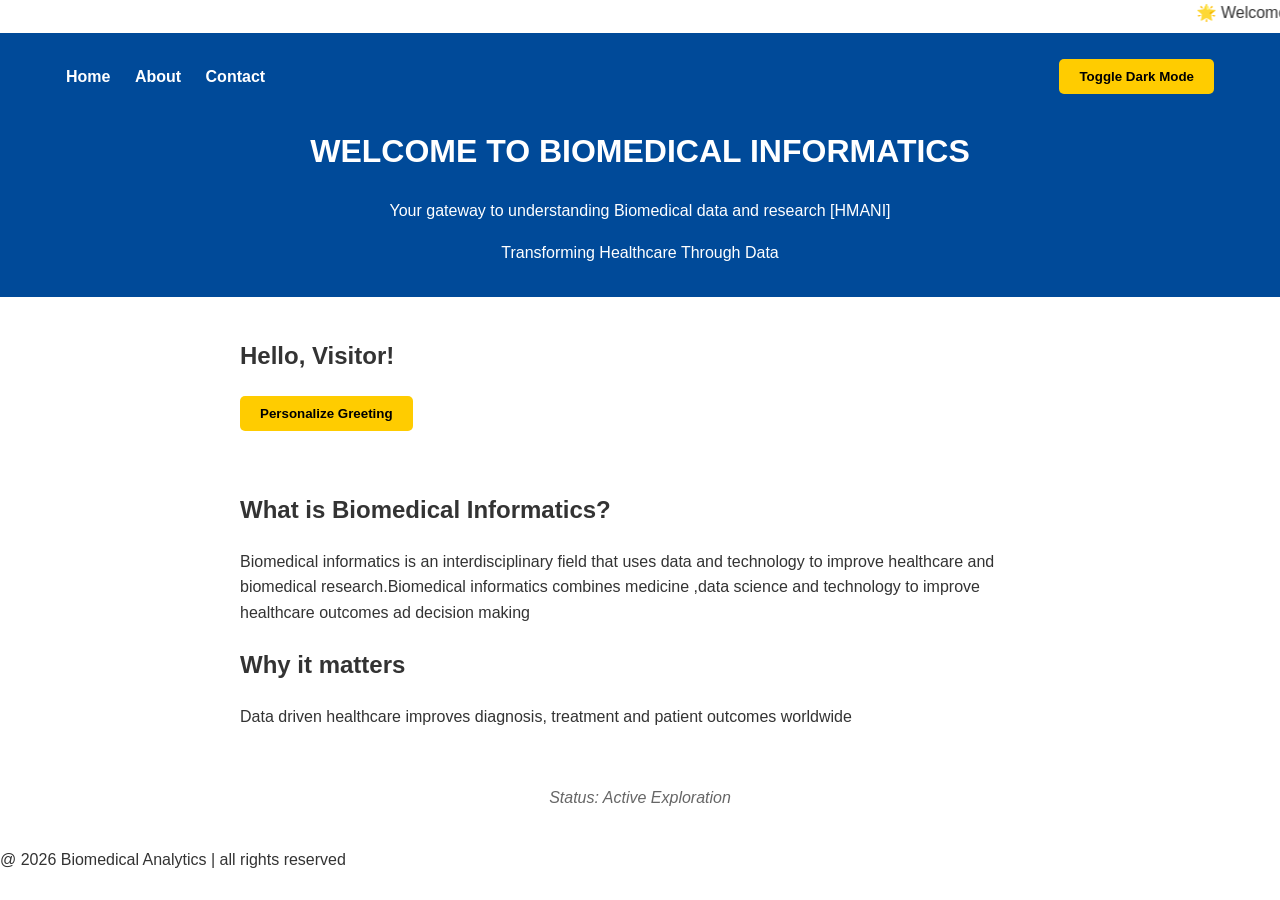
==== index.html @ 9eec1a9b "Add files via upload" ====
<!DOCTYPE html>
<html lang="en">
<head>
  <meta charset="UTF-8">
  <meta name="viewport" content="width=device-width, initial-scale=1.0">
  <title>Biomedical Informatics - Home</title>
  <link rel="stylesheet" href="style.css">
</head>
<body>

  <div class="marquee">
    <marquee behavior="scroll" direction="left" scrollamount="6">
      🌟 Welcome to Biomedical Informatics — Your gateway to understanding biomedical data and research 🌟
    </marquee>
  </div>

  <header>
    <nav class="nav-container">
      <div class="nav-links" id="navLinks">
         <a href="Index.html">Home</a>
        <a href="About.html">About</a>
        <a href="Contact.html">Contact</a>
      </div>
      <button id="themeToggle">Toggle Dark Mode</button>
    </nav>

    <h1 id="mainTitle">WELCOME TO BIOMEDICAL INFORMATICS</h1>
    <p>Your gateway to understanding Biomedical data and research [HMANI]</p>
    <p>Transforming Healthcare Through Data</p>
     </header>

  <div class="section">
    
    <h2 id="welcomeGreeting">Hello, Visitor!</h2> 
    <button id="changeTextBtn">Personalize Greeting</button>
  </div>

  <div class="section">
    <h2>What is Biomedical Informatics?</h2>
    <p>Biomedical informatics is an interdisciplinary field that uses data and technology to improve healthcare and biomedical research.Biomedical informatics combines medicine ,data science and technology to improve healthcare outcomes ad decision making</P>
      <h2>Why it matters</h2>
      <p>Data driven healthcare improves diagnosis, treatment and patient outcomes worldwide </p>
  </div>

  <div id="box1">Status: Active Exploration</div>
 
  <script src="script.js"></script>


    <footer>
      <p>@ 2026 Biomedical Analytics | all rights reserved</p>
    </footer>

    <script>
      function showMessage (){
        alert("Welome to the future of healthcare innovation!");
      }
    </script>

</body>
</html>
---- style.css ----
body {
    font-family: 'Segoe UI', Tahoma, Geneva, Verdana, sans-serif;
    line-height: 1.6;
    margin: 0;
    padding: 0;
    background-color: #ffffff;
    color: #333;
    transition: background 1s, color 1s;
}

body.dark-mode {
    background-color: #121212;
    color: #e0e0e0;
}

header {
    background: #004a99;
    color: white;
    padding: 1rem;
    text-align: center;
}

body.dark-mode header {
    background: #1f1f1f;
}

.nav-container {
    display: flex;
    justify-content: space-between;
    align-items: center;
    padding: 10px 50px;
}

.nav-links a {
    color: white;
    text-decoration: none;
    margin-right: 20px;
    font-weight: bold;
}

.section {
    padding: 20px 50px;
    max-width: 800px;
    margin: auto;
}

button {
    background: #ffcc00;
    border: none;
    padding: 10px 20px;
    cursor: pointer;
    font-weight: bold;
    border-radius: 5px;
}

button:hover {
    background: #e6b800;
}

#box1 {
    text-align: center;
    padding: 20px;
    font-style: italic;
    color: #666;
}

input, textarea {
    width: 100%;
    padding: 8px;
    margin-top: 5px;
}
.page-transition-overlay {
    position: fixed;
    top: 0;
    left: 0;
    width: 100vw;
    height: 100vh;
    background: #004a99; 
    z-index: 9999;
    pointer-events: none;
    border-radius: 50%;
    transform: scale(0) rotate(0deg);
    transition: transform 0.8s ease-in-out, border-radius 0.6s;
}

.page-transition-overlay.active {
    transform: scale(1.5) rotate(360deg);
    border-radius: 0%;
}
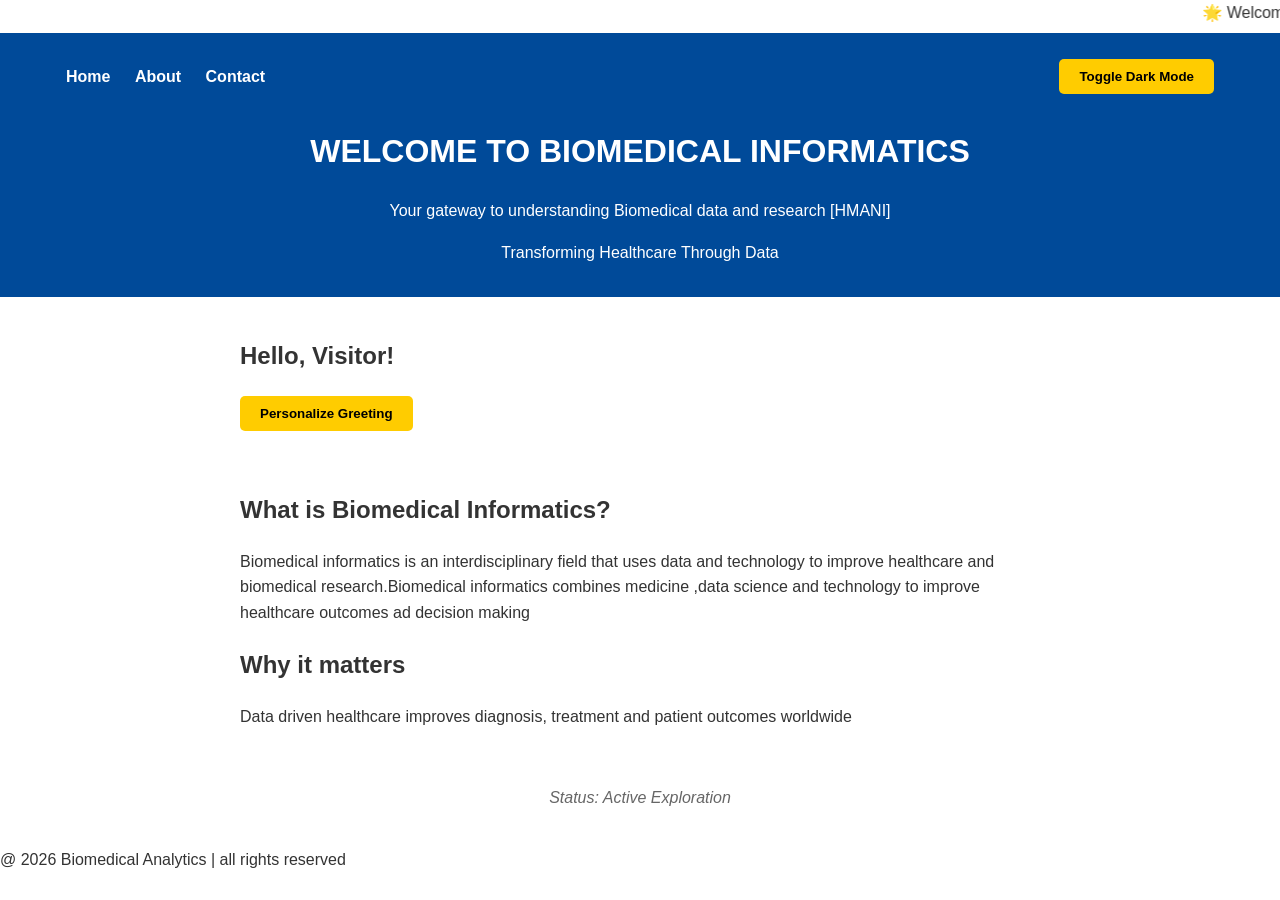
==== commit 4bb394b7: "Update index.html" ====
--- a/index.html
+++ b/index.html
@@ -17,9 +17,9 @@
   <header>
     <nav class="nav-container">
       <div class="nav-links" id="navLinks">
-         <a href="Index.html">Home</a>
-        <a href="About.html">About</a>
-        <a href="Contact.html">Contact</a>
+         <a href="index.html">Home</a>
+        <a href="about.html">About</a>
+        <a href="contact.html">Contact</a>
       </div>
       <button id="themeToggle">Toggle Dark Mode</button>
     </nav>
